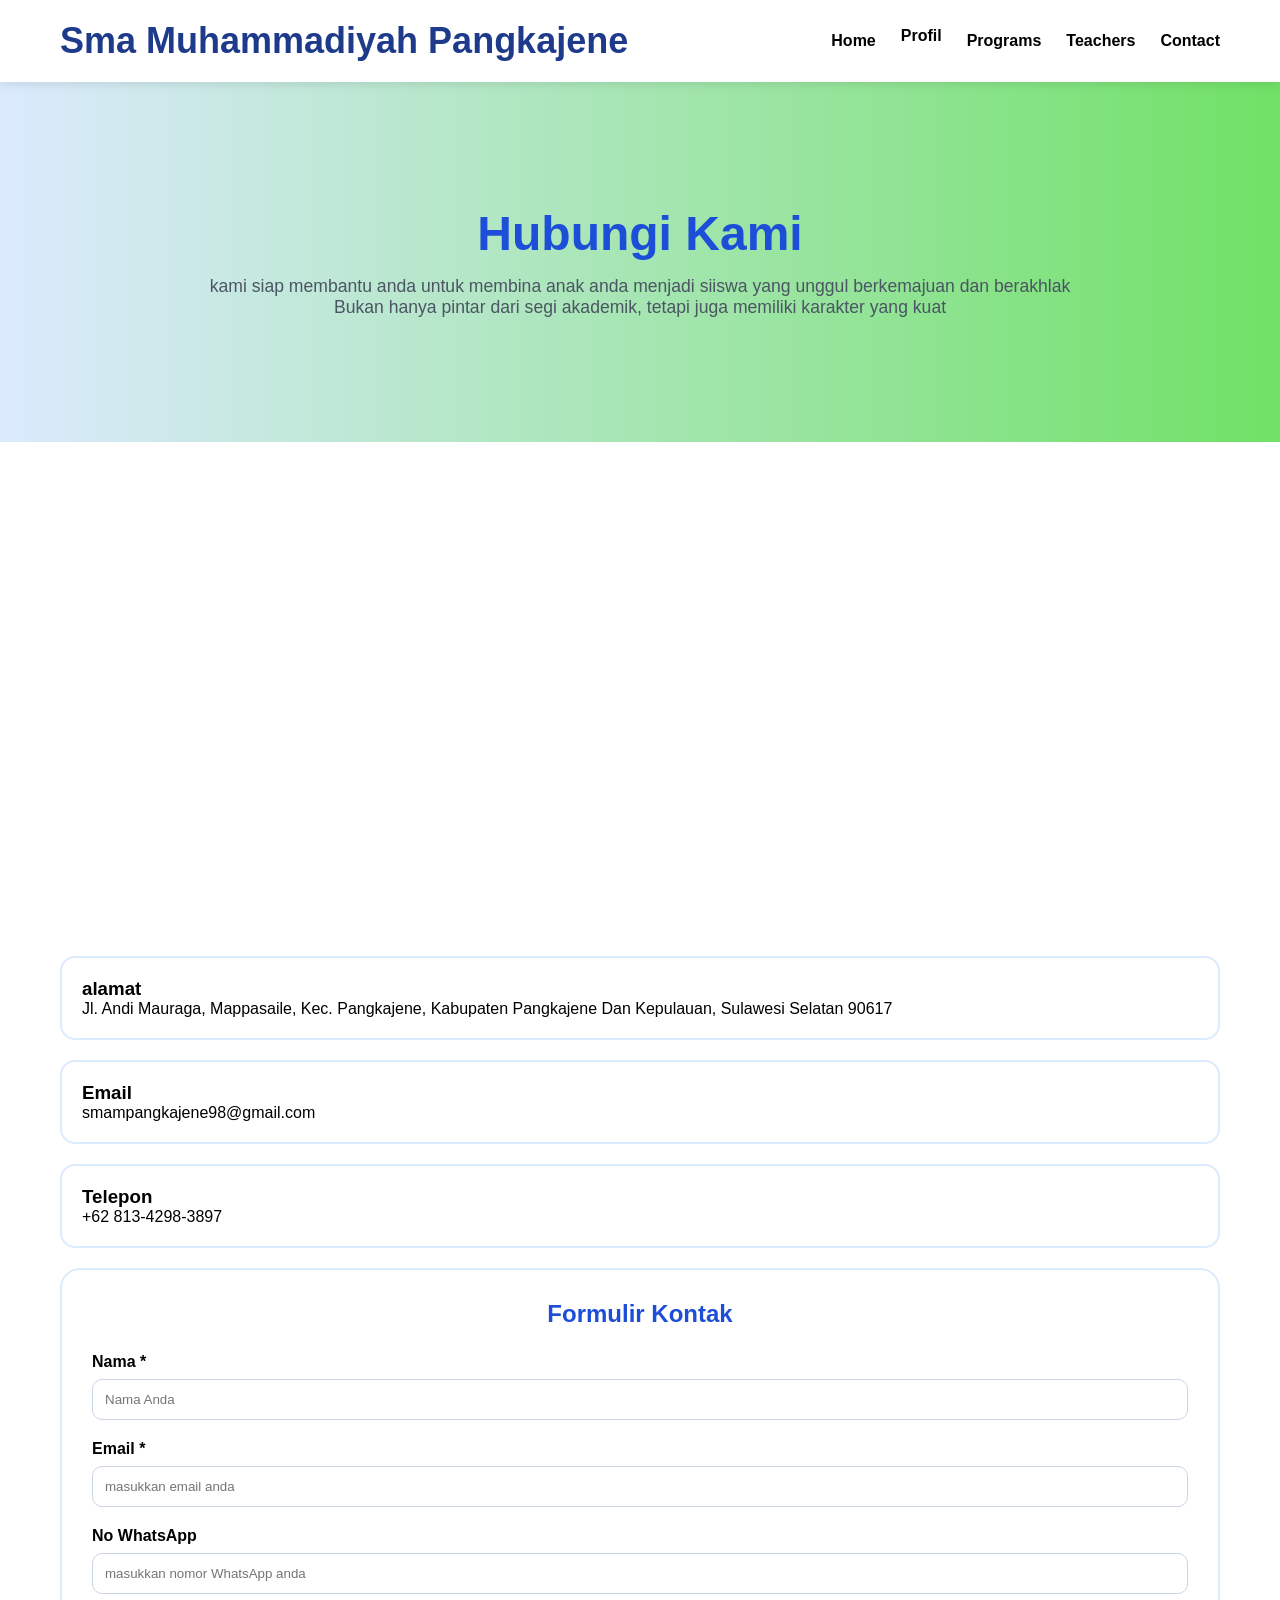
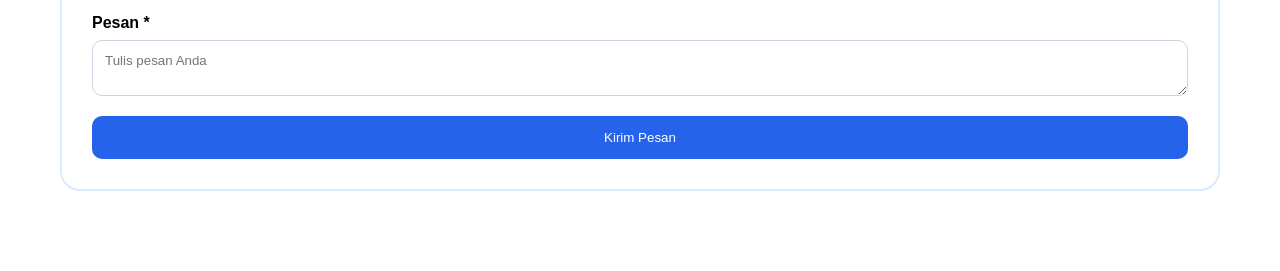
==== contact.html @ 26fffa6e "Add files via upload" ====
<!DOCTYPE html>
<html lang="en">
<head>
    <meta charset="UTF-8">
    <meta name="viewport" content="width=device-width, initial-scale=1.0">
    <title>SMAMUHAMMADIYAHPANGKAJENE</title>
    <link rel="stylesheet" href="style.css">
</head>
<body>
    <header>
    <nav>
        <div class="logo">
            <h2>Sma Muhammadiyah Pangkajene</h2>
        </div>
        <div class="nav-link">
            <a href="index.html">Home</a>

            <div class="dropdown">
                <a href="#" class="dropdown-btn">Profil</a>

                <div class="dropdown-content">
                    <a href="profil.html">profil</a>
                    <a href="facilities.html">School Facilities</a>
                    <a href="gallery.html">Gallery</a>
                </div>
            </div>

            <a href="programs.html">Programs</a>
            <a href="teachers.html">Teachers</a>
            <a href="contact.html">Contact</a>
        </div>
    </nav>
</header>
    <section class="contact-hero">
        <h1>Hubungi Kami</h1>
        <p>kami siap membantu anda untuk membina anak anda menjadi siiswa yang unggul berkemajuan dan berakhlak</p>
        <p>Bukan hanya pintar dari segi akademik, tetapi juga memiliki karakter yang kuat</p>
    </section>
    <section class="contact">
        <div class="contact-info">
           <iframe src="https://www.google.com/maps/embed?pb=!1m18!1m12!1m3!1d118492.62315039411!2d119.42371552677909!3d-4.890743897209005!2m3!1f0!2f0!3f0!3m2!1i1024!2i768!4f13.1!3m3!1m2!1s0x2dbe4e3b1b941ac1%3A0xe06fc1d799cd478f!2sSMA%20Muhammadiyah%20Pangkep!5e1!3m2!1sid!2sid!4v1779682246801!5m2!1sid!2sid" width="600" height="450" style="border:0;" allowfullscreen="" loading="lazy" referrerpolicy="no-referrer-when-downgrade"></iframe>
        <div class="info-box">
            <h3>alamat</h3>
            <p>Jl. Andi Mauraga, Mappasaile, Kec. Pangkajene, Kabupaten Pangkajene Dan Kepulauan, Sulawesi Selatan 90617</p>
        </div>
        <div class="info-box">
            <h3>Email</h3>
            <p>smampangkajene98@gmail.com</p>
        </div>
        <div class="info-box">
            <h3>Telepon</h3>
            <p>+62 813-4298-3897</p>
            </div>
        <div class="contact-form">
            <h2>Formulir Kontak</h2>
            <form>
                <label>Nama *</label>
                <input type="text" placeholder="Nama Anda" required>
                <label>Email *</label>
                <input type="email" placeholder="masukkan email anda" required>
                <label>No WhatsApp</label>
                <input type="text" placeholder="masukkan nomor WhatsApp anda">
                <label>Pesan *</label>
                <textarea placeholder="Tulis pesan Anda" required></textarea>
                <button type>Kirim Pesan</button>
            </form>
        <div>
    </section>
</body>
</html>
---- style.css ----
*{
    margin: 0;
    padding: 0;
    box-sizing: border-box;
    font-family: Arial, Helvetica, sans-serif;
}
body{
    background: white;
}
/* =========================
   HEADER
========================= */
header{
    background: white;
    padding: 20px 60px;
    box-shadow: 0 2px 10px rgba(0,0,0,0.1);
    position: sticky;
    top: 0;
    z-index: 1000;
}

nav{
    display: flex;
    justify-content: space-between;
    align-items: center;
}

/* =========================
   LOGO
========================= */
.logo{
    font-size: 24px;
    font-weight: bold;
    color: #1e3a8a;
}

/* =========================
   NAVIGATION
========================= */
.nav-link{
    display: flex;
    align-items: center;
    gap: 25px;
}

.nav-link a{
    text-decoration: none;
    color: black;
    font-weight: bold;
    transition: 0.3s;
}

.nav-link a:hover{
    color: #4f7cff;
}

/* =========================
   DROPDOWN
========================= */
.dropdown{
    position: relative;
    padding-bottom: 10px;
}

.dropdown > a{
    text-decoration: none;
    color: black;
    font-weight: bold;
    transition: 0.3s;
}

.dropdown > a:hover{
    color: #4f7cff;
}

.dropdown-content{
    position: absolute;
    top: 100%;
    left: 0;
    min-width: 220px;
    background: rgb(255, 255, 255);
    border-radius: 12px;
    box-shadow: 0 10px 25px rgba(0,0,0,0.12);

    opacity: 0;
    visibility: hidden;
    transform: translateY(10px);

    transition: all 0.3s ease;
    z-index: 1000;
}

.dropdown-content a{
    display: block;
    padding: 12px 18px;
    margin: 0;
    color: #333;
    font-weight: 500;
    text-decoration: none;
}

.dropdown-content a:hover{
    background: #3eeb1f;
    color: #4f7cff;
}

/* Tampilkan dropdown saat hover */
.dropdown:hover .dropdown-content{
    opacity: 1;
    visibility: visible;
    transform: translateY(0);
}

/* =========================
   RESPONSIVE
========================= */
@media (max-width: 768px){

    header{
        padding: 20px;
    }

    nav{
        flex-direction: column;
        gap: 15px;
    }

    .nav-link{
        flex-wrap: wrap;
        justify-content: center;
        gap: 15px;
    }

    .dropdown-content{
        left: 50%;
        transform: translateX(-50%);
    }

    .dropdown:hover .dropdown-content{
        transform: translateX(-50%);
    }
}
.hero{
    min-height: 90vh;
    display: flex;
    flex-direction: column;
    justify-content: center;
    align-items: center;
    padding: 20px;
}
.hero h1{
    font-size: 3em;
    margin-bottom: 20px;
    color: green;
}
.hero h2{
    margin-bottom: 15px;
    color: green;
}
.hero h3{
    margin-bottom: 15px;
    color: black;
}
.hero p{
    font-size: 15px;
    color: green;
    max-width: 600px;
}
.visi{
    padding: 80px 60px;
    background: rgb(255, 255, 255);
    text-align: center;
    border: 2px solid #dbeafe;
    border-radius: 20px;
    margin: 30px 60px;
    transition: 0.3s;
}
.visi:hover{
    transform: scale(1.02);
    box-shadow: 0 10px 25px rgba (0,0,0,0.1);
}
.visi h2{
    font-size: 2.5em;
    margin-bottom: 20px;
    color: #325;
}
.visi p{
    font-size: 1.2em;
    color: #325;
    max-width: 600px;
    margin: auto;
}
.misi{
    padding: 80px 60px;
    background: rgb(255, 255, 255);
    text-align: center;
    border: 2px solid #dbeafe;
    border-radius: 20px;
    margin: 30px 60px;
    transition: 0.3s;
}
.misi:hover{
    transform: scale(1.02);
    box-shadow: 0 10px 25px rgba (0,0,0,0.1);
}
.misi h2{
    font-size: 2.5em;
    margin-bottom: 20px;
    color: #325;
}
.misi ul{
    max-width: 800px;
    margin: auto;
    padding-left: 20px;
    text-align: left;
}
.misi li{
    margin-bottom: 15px;
    line-height: 1.8;
}
.tujuan{
    padding: 80px 60px;
    background: rgb(243, 245, 243);
    text-align: center;
    border: 2px solid #dbeafe;
    border-radius: 20px;
    margin: 30px 60px;
    transition: 0.3s;
}
.tujuan:hover{
    transform: scale(1.02);
    box-shadow: 0 10px 25px rgba (0,0,0,0.1);
}
.tujuan h2{
    font-size: 2.5em;
    margin-bottom: 20px;
    color: #325;
}
.tujuan ul{
    max-width: 800px;
    margin: auto;
    padding-left: 20px;
    text-align: left;
}
.tujuan li{
    margin-bottom: 15px;
    line-height: 1.8;
}
.contact-hero{
    min-height: 40vh;
    background: linear-gradient(to right, #dbeafe, #70e166);
    display: flex;
    flex-direction: column;
    justify-content: center;
    align-items: center;
    text-align: center;
    padding: 20px;
}
.contact-hero h1{
    font-size: 3rem;
    color: #1d4ed8;
    margin-bottom: 15px;
}      
.contact-hero p{
    color: #4b5563;
    font-size: 1.1rem;
}
.contact{
    padding: 80px 60px;
    display: flex;
    gap: 40px;
}

.contact-info{
    flex: 1;
}

.contact-info iframe{
    width: 100%;
    height: 400px;
    border: none;
    border-radius: 20px;
    margin-bottom: 30px;
}

.info-box{
    background: white;
    padding: 20px;
    border: 2px solid #dbeafe;
    border-radius: 15px;
    margin-bottom: 20px;
    transition: 0.3s;
}

.info-box:hover{
    transform: scale(1.02);
}

.contact-form{
    flex: 1;
    background: white;
    padding: 30px;
    border: 2px solid #dbeafe;
    border-radius: 20px;
}

.contact-form h2{
    text-align: center;
    color: #1d4ed8;
    margin-bottom: 25px;
}

.contact-form form{
    display: flex;
    flex-direction: column;
}

.contact-form label{
    margin-bottom: 8px;
    font-weight: bold;
}

.contact-form input,
.contact-form textarea{
    padding: 12px;
    margin-bottom: 20px;
    border: 1px solid #cbd5e1;
    border-radius: 10px;
}

.contact-form button{
    background: #2563eb;
    color: white;
    border: none;
    padding: 14px;
    border-radius: 10px;
    cursor: pointer;
}

.programs-hero{
    padding: 80px 60px;
    background: rgb(83, 228, 73);
    text-align: center;
    border: 2px solid #dbeafe;
    border-radius: 20px;
    margin: 30px 60px;
    transition: 0.3s;
}

.programs:hover{
    transform: scale(1.02);
    box-shadow: 0 10px 25px rgba (0,0,0,0.1);
}

.programs h1{
    font-size: 2.5em;
    margin-bottom: 20px;
    color: #325;
    text-align: left;

.programs h2{
    font-size: 2.5em;
    margin-bottom: 15px;
    color: #325;}
    text-align: left;
}

.programs ul{
    max-width: 800px;
    text-align: left;
    margin: auto;
    padding-left: 20px;
}

.programs li{
    margin-bottom: 15px;
    text-align: left;
    line-height: 1.8;
}

.facilities-hero{
    height: 60vh;
    display: flex;
    justify-content: center;
    align-items: center;
    text-align: center;
    background: linear-gradient(
        rgba(30,58,138,0.7),
        rgba(30,58,138,0.7)
    ),
    url("https://images.unsplash.com/photo-1509062522246-3755977927d7?q=80&w=1600");
    background-size: cover;
    background-position: center;
    color: white;
}

.facilities-hero h1{
    font-size: 4rem;
    margin-bottom: 15px;
}

.facilities-hero p{
    font-size: 1.2rem;
    max-width: 700px;
    margin: auto;
}

/* =========================
       STATS
========================= */
.stats{
    padding: 80px 60px;
    background: #f8faff;
}

.stats-grid{
    display: grid;
    grid-template-columns: repeat(auto-fit,minmax(220px,1fr));
    gap: 25px;
}

.stat-card{
    background: white;
    padding: 35px;
    border-radius: 15px;
    text-align: center;
    box-shadow: 0 5px 15px rgba(0,0,0,0.08);
    transition: .3s;
}

.stat-card:hover{
    transform: translateY(-10px);
}

.stat-card h2{
    color: #1e3a8a;
    font-size: 2.5rem;
}

/* =========================
    FACILITIES
========================= */
.facilities{
    padding: 100px 60px;
}

.section-title{
    text-align: center;
    margin-bottom: 60px;
}

.section-title h2{
    font-size: 2.5rem;
    color: #1e3a8a;
    margin-bottom: 15px;
}

.facility-grid{
    display: grid;
    grid-template-columns: repeat(auto-fit,minmax(320px,1fr));
    gap: 30px;
}

.facility-card{
    background: white;
    border-radius: 20px;
    overflow: hidden;
    box-shadow: 0 10px 20px rgba(0,0,0,0.08);
    transition: .4s;
}

.facility-card:hover{
    transform: translateY(-10px);
}

.facility-card img{
    width: 100%;
    height: 220px;
    object-fit: cover;
    transition: .4s;
}

.facility-card:hover img{
    transform: scale(1.08);
}

.facility-content{
    padding: 25px;
}

.facility-content h3{
    color: #1e3a8a;
    margin-bottom: 10px;
}

.facility-content p{
    color: #666;
    line-height: 1.7;
}

/* =========================
    LEARNING ENVIRONMENT
========================= */
.learning{
    padding: 100px 60px;
    background: #f8faff;
}

.learning-grid{
    display: grid;
    grid-template-columns: repeat(auto-fit,minmax(350px,1fr));
    gap: 30px;
}

.learning-card{
    background: white;
    padding: 35px;
    border-radius: 15px;
    box-shadow: 0 5px 15px rgba(0,0,0,0.08);
}

.learning-card h3{
    color: #1e3a8a;
    margin-bottom: 15px;
}

/* =========================
   GALLERY
========================= */
.gallery{
    padding: 100px 60px;
}

.gallery-grid{
    display: grid;
    grid-template-columns: repeat(auto-fit,minmax(250px,1fr));
    gap: 20px;
}

.gallery-grid img{
    width: 100%;
    height: 250px;
    object-fit: cover;
    border-radius: 15px;
    transition: .4s;
}

.gallery-grid img:hover{
    transform: scale(1.05);
}

/* =========================
   CTA
========================= */
.cta{
    background: #1e3a8a;
    color: white;
    text-align: center;
    padding: 100px 30px;
}

.cta h2{
    font-size: 2.5rem;
    margin-bottom: 15px;
}

.cta p{
    max-width: 700px;
    margin: auto;
    margin-bottom: 30px;
}

.cta a{
    text-decoration: none;
    color: #1e3a8a;
    background: white;
    padding: 14px 30px;
    border-radius: 50px;
    font-weight: bold;
}

/* =========================
   FOOTER
========================= */
footer{
    background: #111827;
    color: white;
    text-align: center;
    padding: 25px;
}

@media(max-width:768px){

    .facilities-hero h1{
        font-size: 2.5rem;
    }

    .stats,
    .facilities,
    .learning,
    .gallery{
        padding: 60px 20px;
    }
}
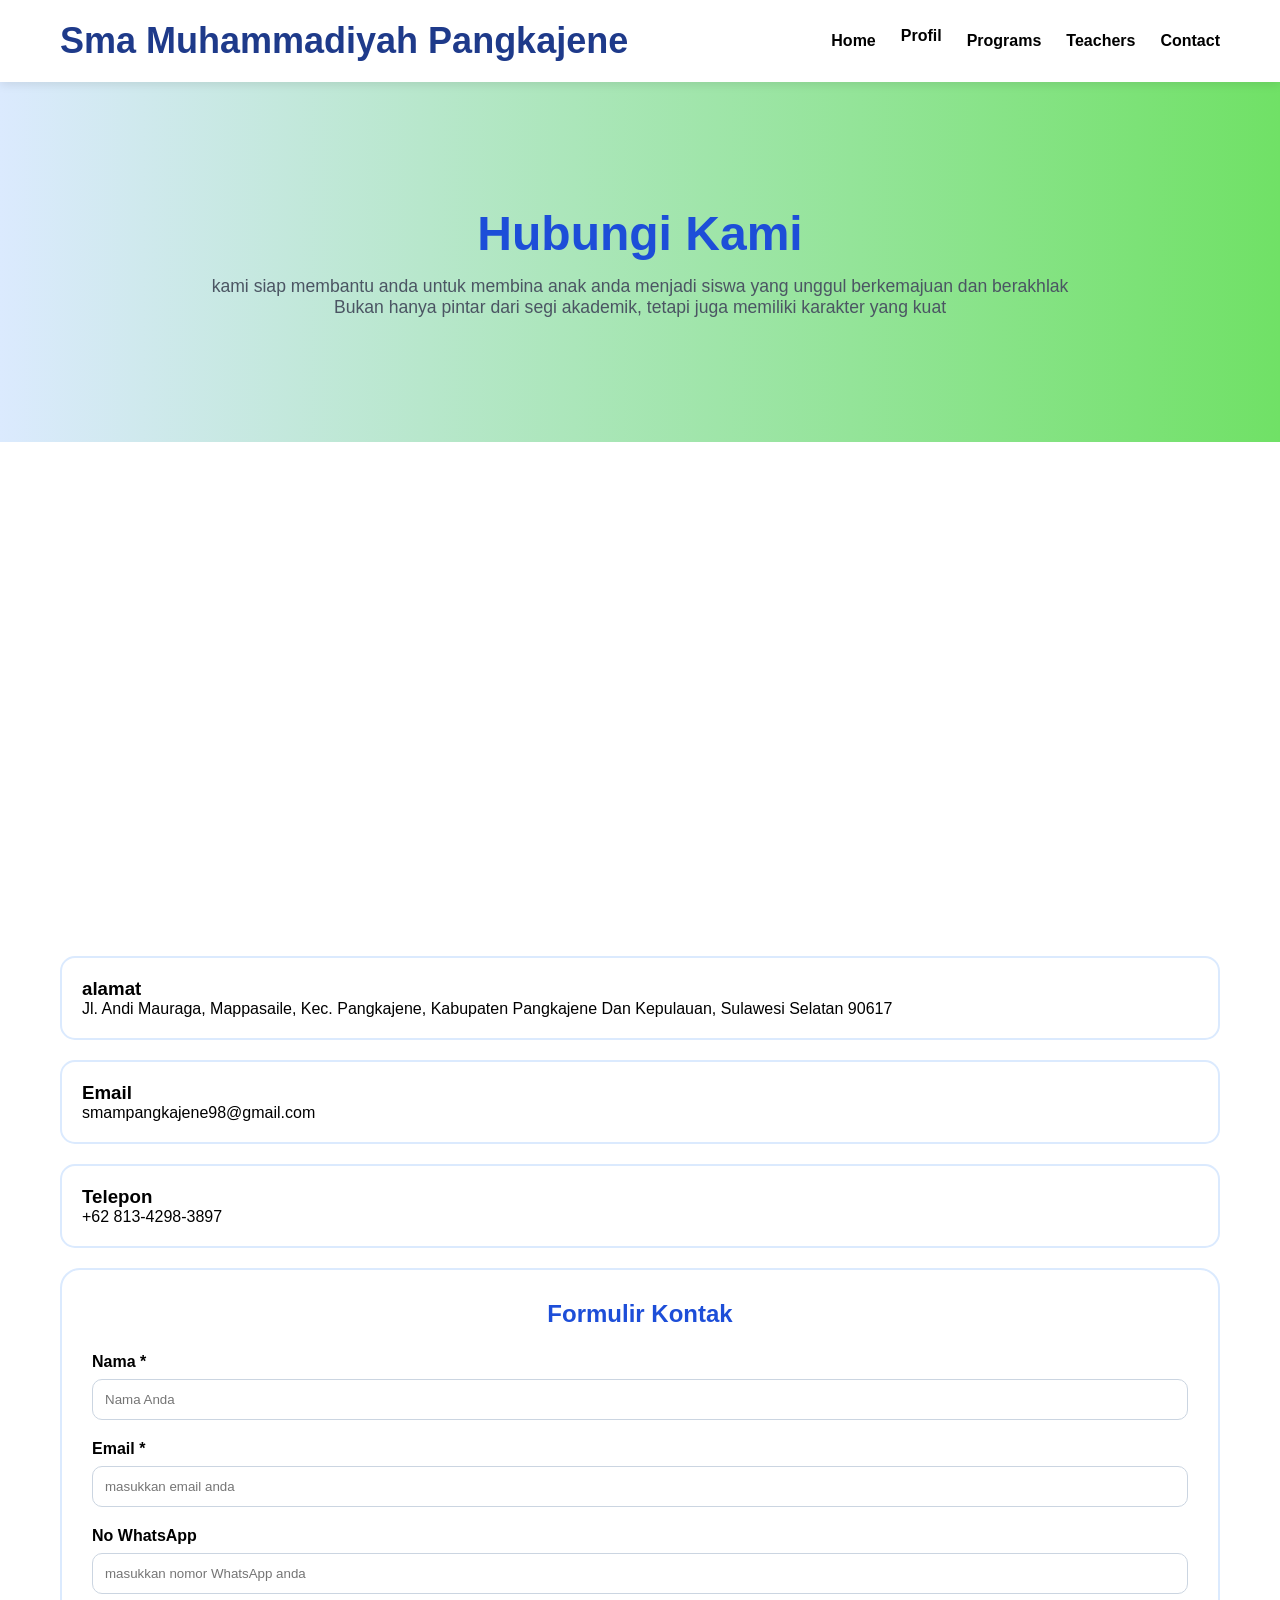
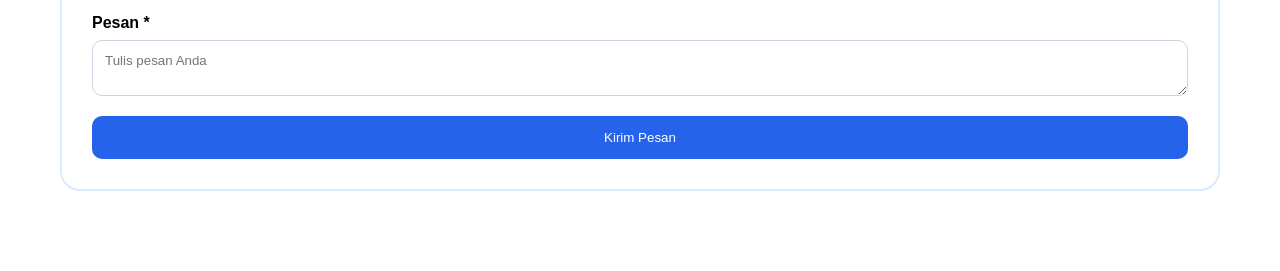
==== commit d3e20f79: "Add files via upload" ====
--- a/contact.html
+++ b/contact.html
@@ -33,7 +33,7 @@
 </header>
     <section class="contact-hero">
         <h1>Hubungi Kami</h1>
-        <p>kami siap membantu anda untuk membina anak anda menjadi siiswa yang unggul berkemajuan dan berakhlak</p>
+        <p>kami siap membantu anda untuk membina anak anda menjadi siswa yang unggul berkemajuan dan berakhlak</p>
         <p>Bukan hanya pintar dari segi akademik, tetapi juga memiliki karakter yang kuat</p>
     </section>
     <section class="contact">
--- a/style.css
+++ b/style.css
@@ -602,3 +602,14 @@
         padding: 60px 20px;
     }
 }
+.guru-card {
+    width: 250px;
+    border: 1px solid #ddd;
+    padding: 10px;
+}
+
+.guru-card img {
+    width: 100%;
+    height: 300px;
+    object-fit: cover;
+}
